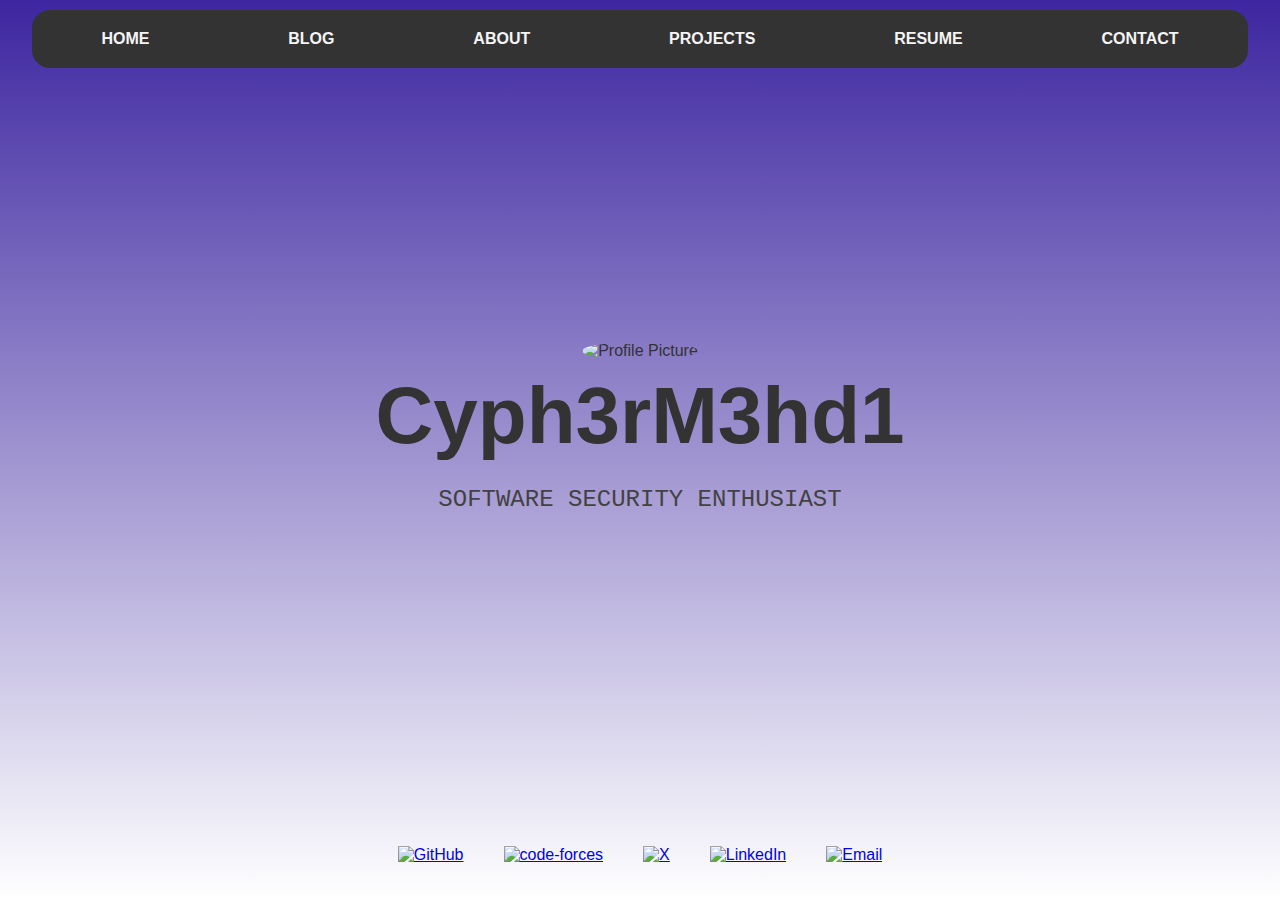
==== index.html @ 96d22143 "Add files via upload" ====
<!DOCTYPE html>
<html lang="en">
<head>
    <meta charset="UTF-8">
    <meta name="viewport" content="width=device-width, initial-scale=1.0">
    <title>Mehdi's Portfolio</title>
    <link rel="stylesheet" href="style.css">
</head>
<body>
        
    <div class="container">
        <nav>
            <ul class="navbar">
                <li><a href="/index.html">HOME</a></li>
                <li><a href="/blog.html">BLOG</a></li>
                <li><a href="/about.html">ABOUT</a></li>
                <li><a href="/projects.html">PROJECTS</a></li>
                <li><a href="/resume.html">RESUME</a></li>
                <li><a href="/contact.html">CONTACT</a></li>
            </ul>
        </nav>
        <header>
            <img src="icons/logo_transparent.png" alt="Profile Picture" class="profile-img">
            <h1>Cyph3rM3hd1</h1>
            <p>SOFTWARE SECURITY ENTHUSIAST</p>
        </header>
        <footer>
            <ul class="social-icons">
                <li><a href="https://github.com/cyph3rm3hd1"><img src="icons/github.png" alt="GitHub"></a></li>
                <li><a href="https://codeforces.com/profile/savagemehdi"><img src="icons/code-forces.png" alt="code-forces"></a></li>
                <li><a href="https://x.com/Cyph3rM3hd1"><img src="icons/twitter-alt.png" alt="X"></a></li>
                <li><a href="https://www.linkedin.com/in/cyph3rm3hd1/"><img src="icons/linkedin.png" alt="LinkedIn"></a></li>
                <li><a href="mailto:cyphermehdi@gmail.com"><img src="icons/mail.png" alt="Email"></a></li>  
            </ul>
        </footer>
    </div>
</body>
</html>
---- style.css ----
body {
    font-family: Arial, sans-serif;
    background-color: #424243;
    color: #333;
    text-align: center;
    margin: 0;
    padding: 0;
    display: flex;
    justify-content: center;
    align-items: center;
    height: 100vh;
    width: 100vw;
}

.container {
    width: 100%;
    height: 100%;
    padding: 0;
    background: linear-gradient(to bottom, rgb(61, 38, 160), white);
    box-shadow: 0 0 10px rgba(0,0,0,0.1);
    display: flex;
    flex-direction: column;
    align-items: center;
    justify-content: space-between;
}

nav {
    width: 95%;
    background-color: #333;
    border-radius: 18px;
    margin-top: 10px;
    margin-bottom: 0;
}

.navbar {
    list-style: none;
    padding: 0;
    display: flex;
    justify-content: space-around;
    margin: 0;
    flex-wrap: wrap;
}

.navbar li {
    margin: 10px 0;
}

.navbar li a {
    text-decoration: none;
    color: whitesmoke;
    padding: 10px 15px;
    display: block;
    font-weight: bold;
}

.navbar li a:hover {
    background-color: #424243;
    border-radius: 18px;
}

.profile-img {
    border-radius: 50%;
    width: 300px;
    height: 300px;
    object-fit: fill;
    align-items: stretch;
    margin-top: 0;
}

header {
    text-align: center;
}

header h1 {
    margin: 10px 0 5px;
    font-size: 5em;
    color: #333;
    font-weight: bolder;
}
header h2 {
    margin-bottom: 400px;
    font-size: 4em;
    color: #333;
    font-weight: bolder;
}
header p {
    margin: 8;
    font-size: 1.5em;
    color: #424243;
    font-family: 'Courier New', monospace;
}

footer {
    margin-top: 20px;
    margin-bottom: 20px;
}

.social-icons {
    list-style: none;
    padding: 0;
    display: flex;
    justify-content: center;
    flex-wrap: wrap;
}

.social-icons li {
    margin: 0 20px;
}

.social-icons img {
    width: 40px;
    height: 40px;
}

.social-icons1 {
    list-style: none;
    padding: 0;
    display: flex;
    justify-content: center;
    flex-wrap: wrap;
}

.social-icons1 li {
    margin: 28px;
 }

.social-icons1 img {
    width: 200px;
    height: 200px;
}
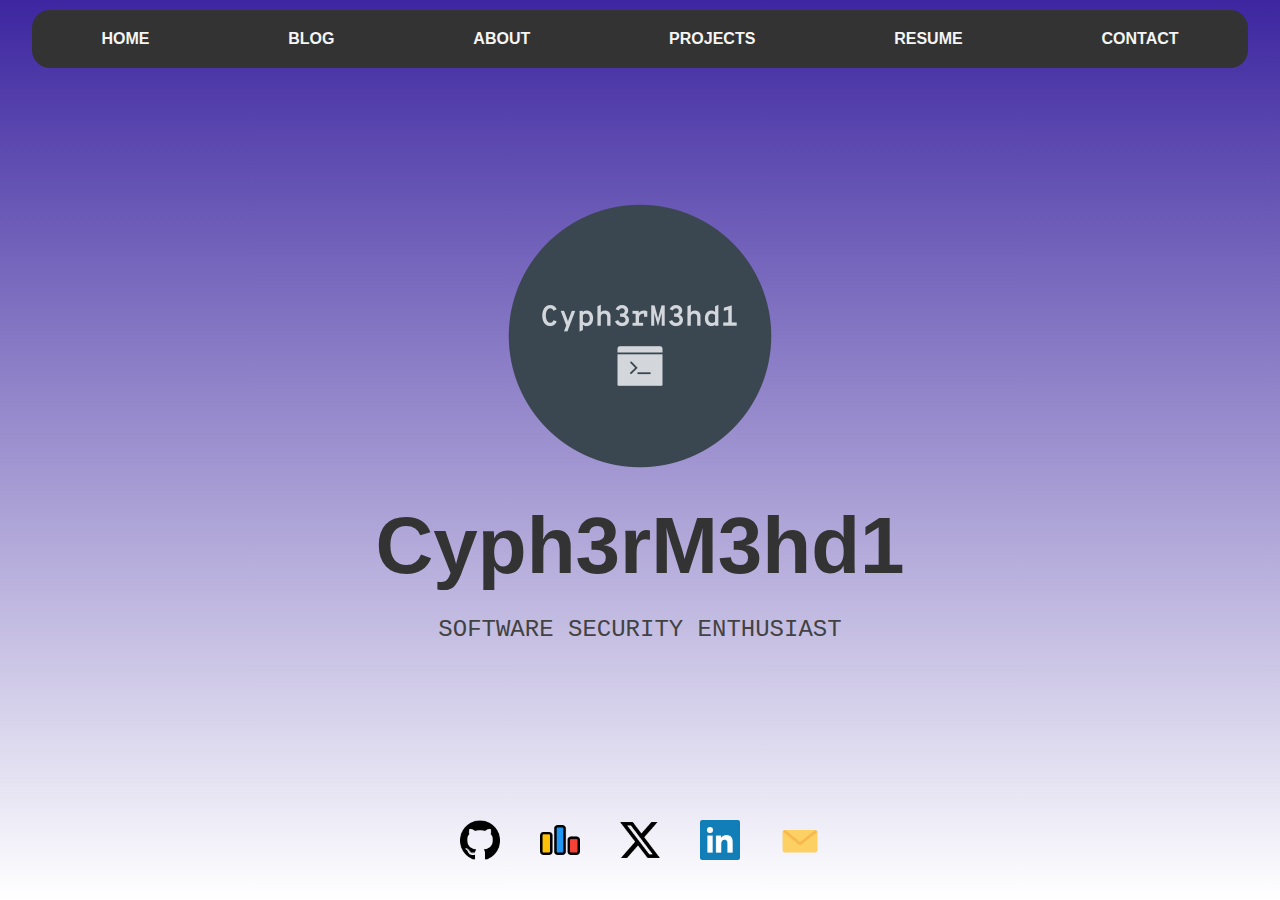
==== commit f4b0d192: "Update index.html" ====
--- a/index.html
+++ b/index.html
@@ -11,12 +11,12 @@
     <div class="container">
         <nav>
             <ul class="navbar">
-                <li><a href="/index.html">HOME</a></li>
-                <li><a href="/blog.html">BLOG</a></li>
-                <li><a href="/about.html">ABOUT</a></li>
-                <li><a href="/projects.html">PROJECTS</a></li>
-                <li><a href="/resume.html">RESUME</a></li>
-                <li><a href="/contact.html">CONTACT</a></li>
+                <li><a href="https://cyph3rm3hd1.github.io/portfolio/">HOME</a></li>
+                <li><a href="https://cyph3rm3hd1.github.io/portfolio/blog.html">BLOG</a></li>
+                <li><a href="https://cyph3rm3hd1.github.io/portfolio/about.html">ABOUT</a></li>
+                <li><a href="https://cyph3rm3hd1.github.io/portfolio/projects.html">PROJECTS</a></li>
+                <li><a href="https://cyph3rm3hd1.github.io/portfolio/resume.html">RESUME</a></li>
+                <li><a href="https://cyph3rm3hd1.github.io/portfolio/contact.html">CONTACT</a></li>
             </ul>
         </nav>
         <header>
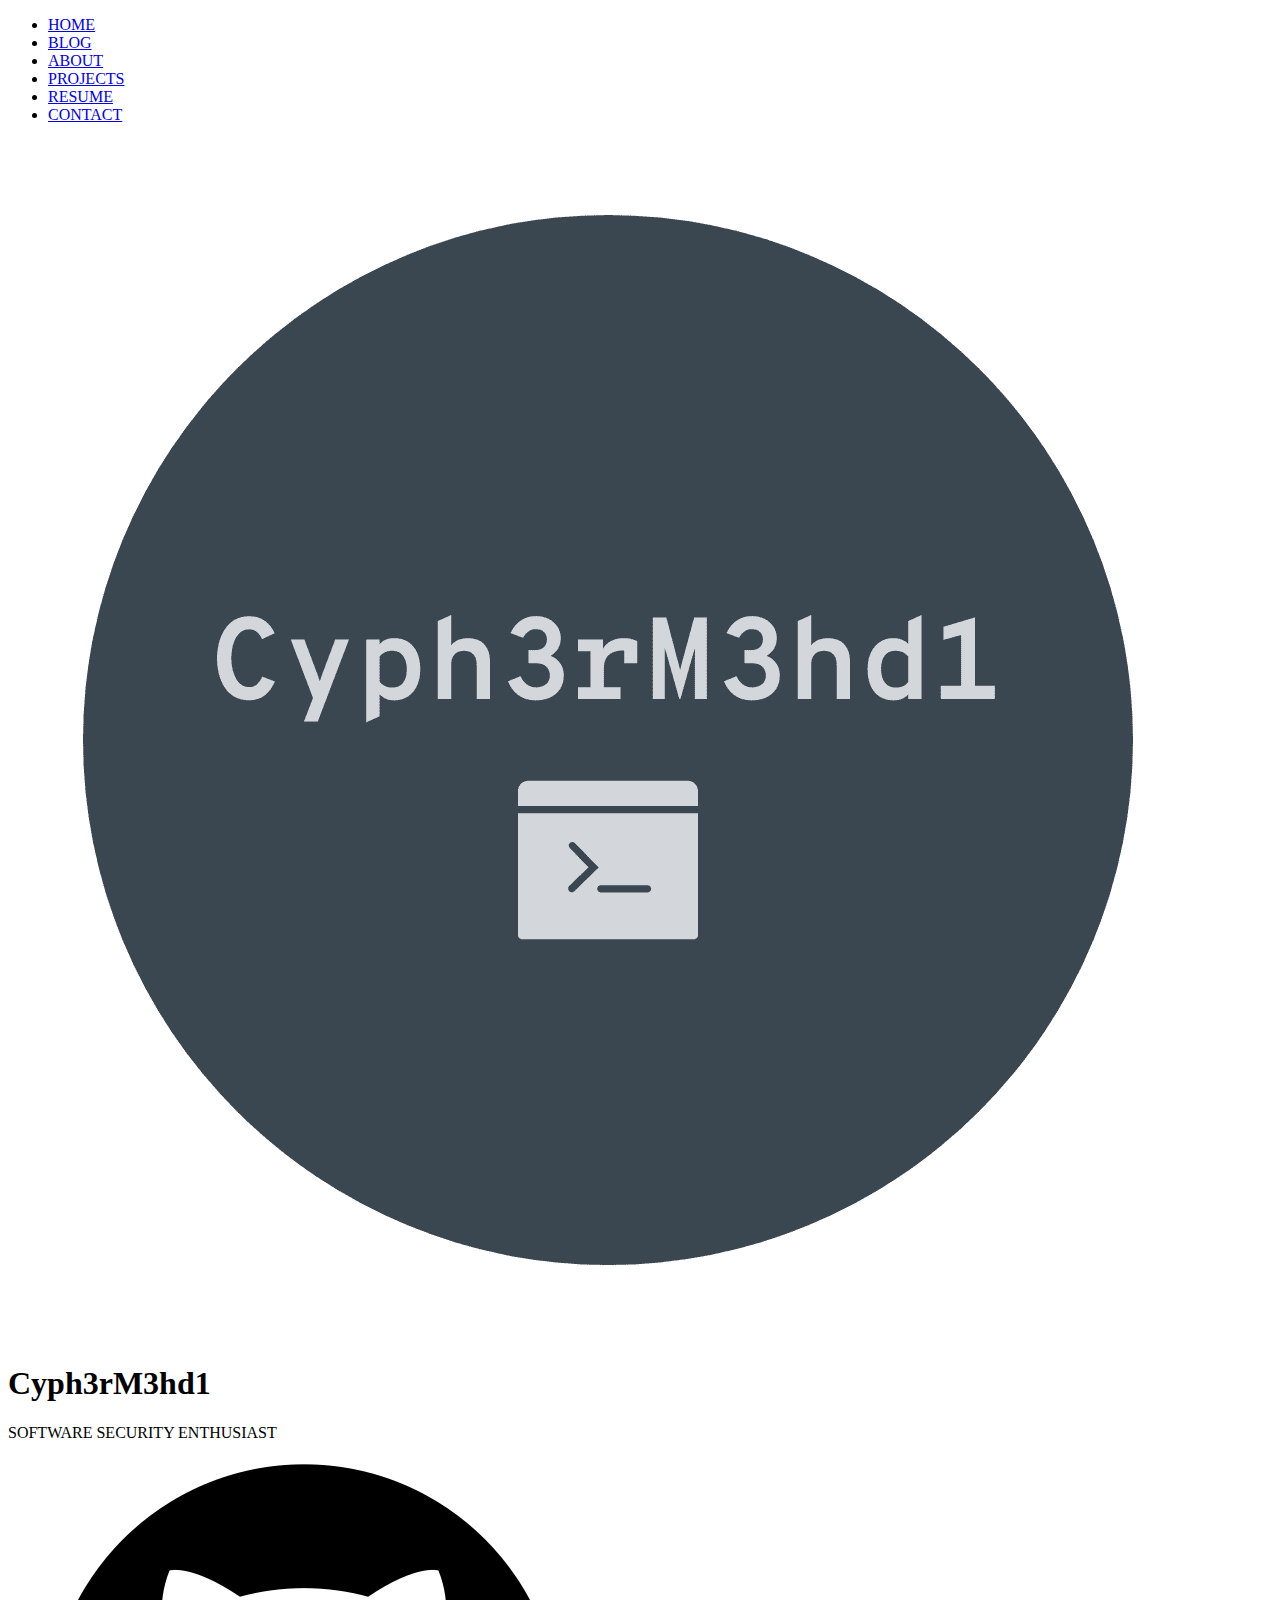
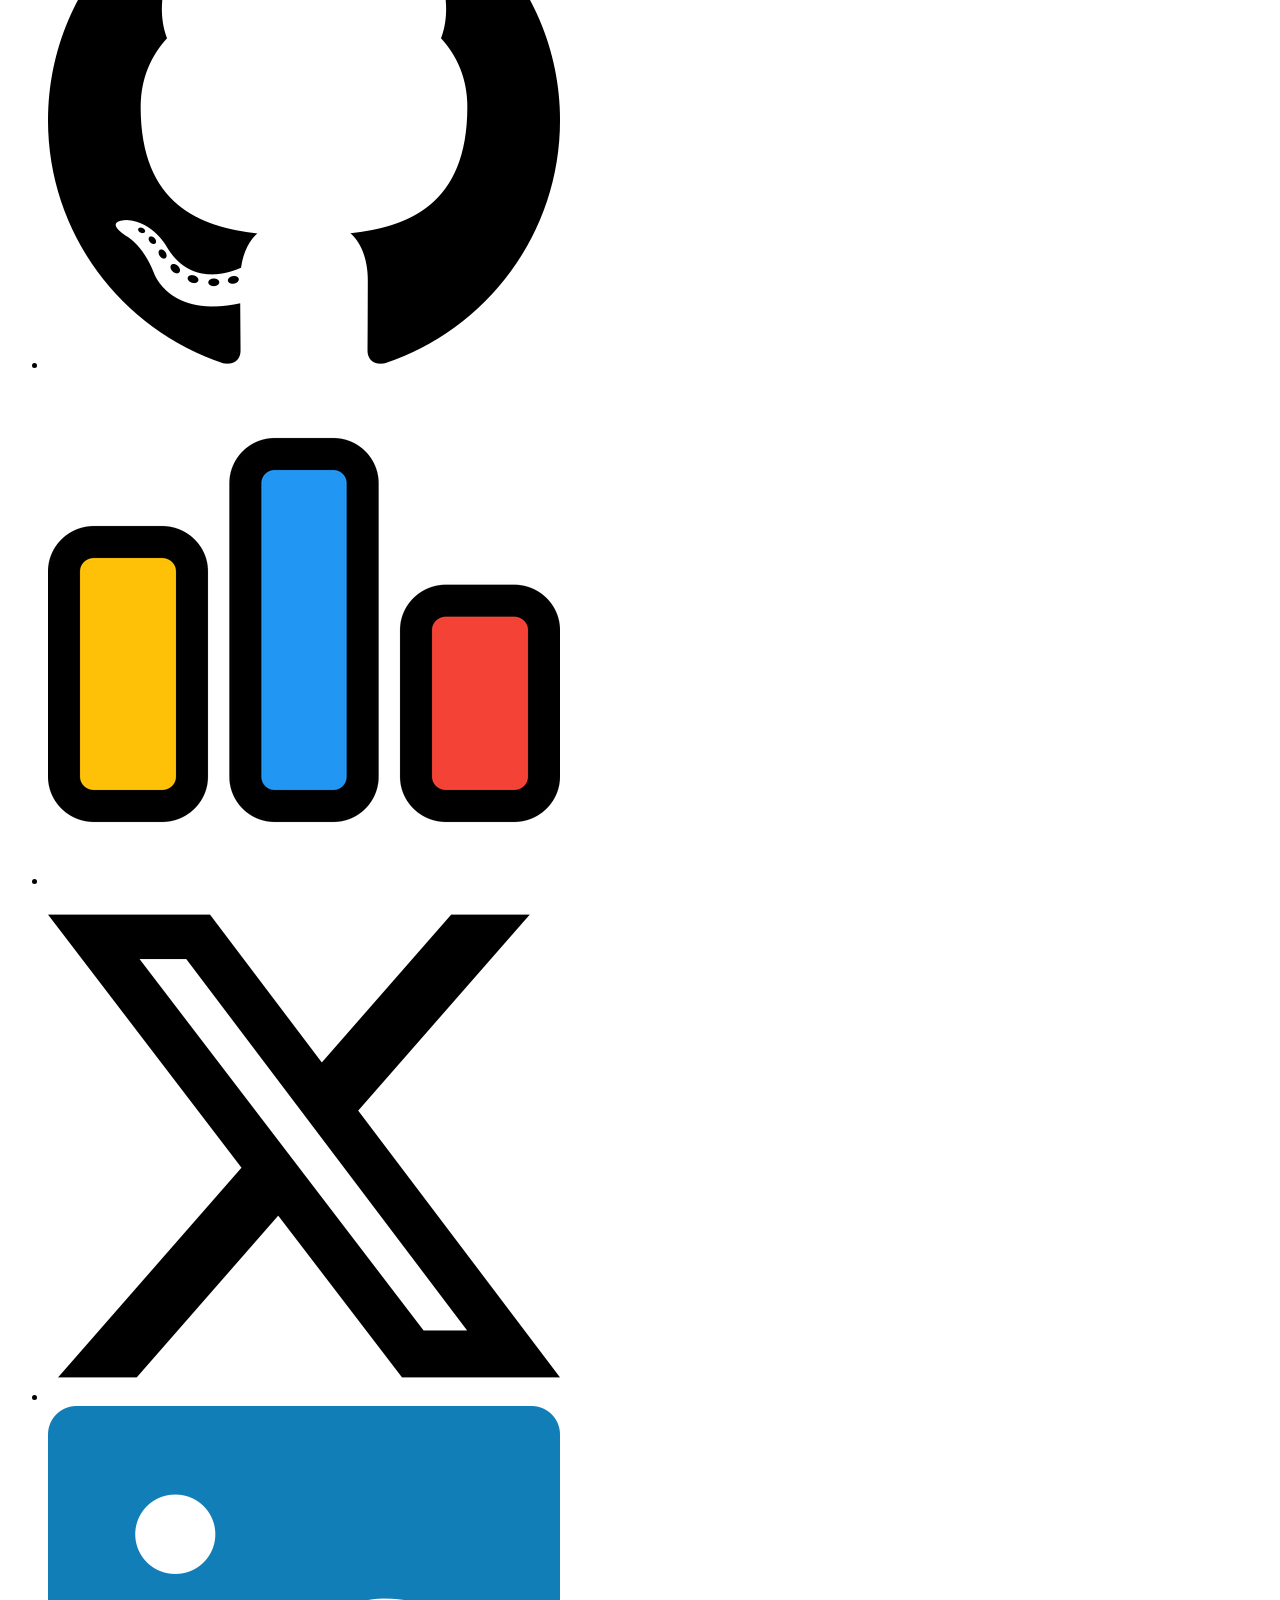
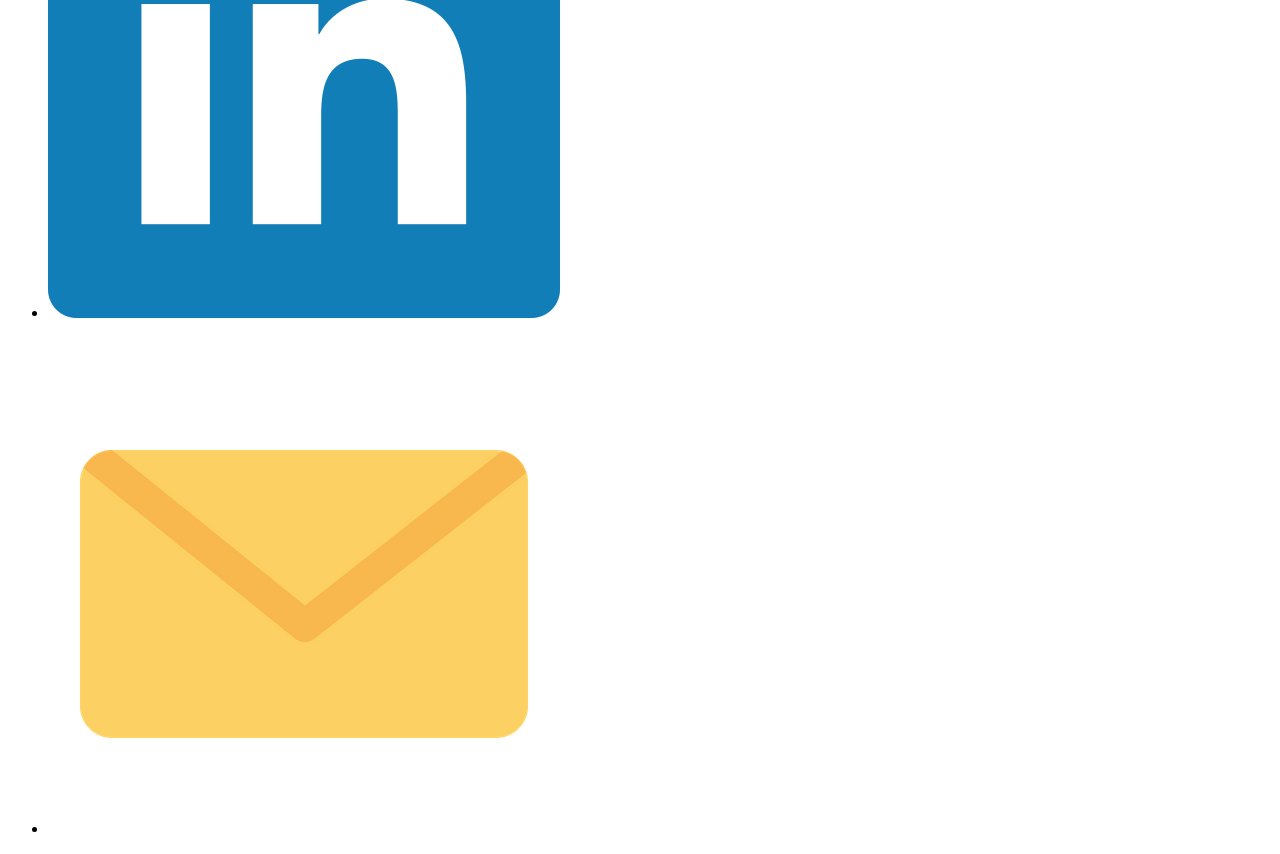
==== commit 0b3b6566: "Update index.html" ====
--- a/index.html
+++ b/index.html
@@ -4,7 +4,9 @@
     <meta charset="UTF-8">
     <meta name="viewport" content="width=device-width, initial-scale=1.0">
     <title>Mehdi's Portfolio</title>
-    <link rel="stylesheet" href="style.css">
+    <link rel="stylesheet" hef="style.css">
+    <link rel="icon" href="icons/logo_transparent.png">
+    
 </head>
 <body>
         
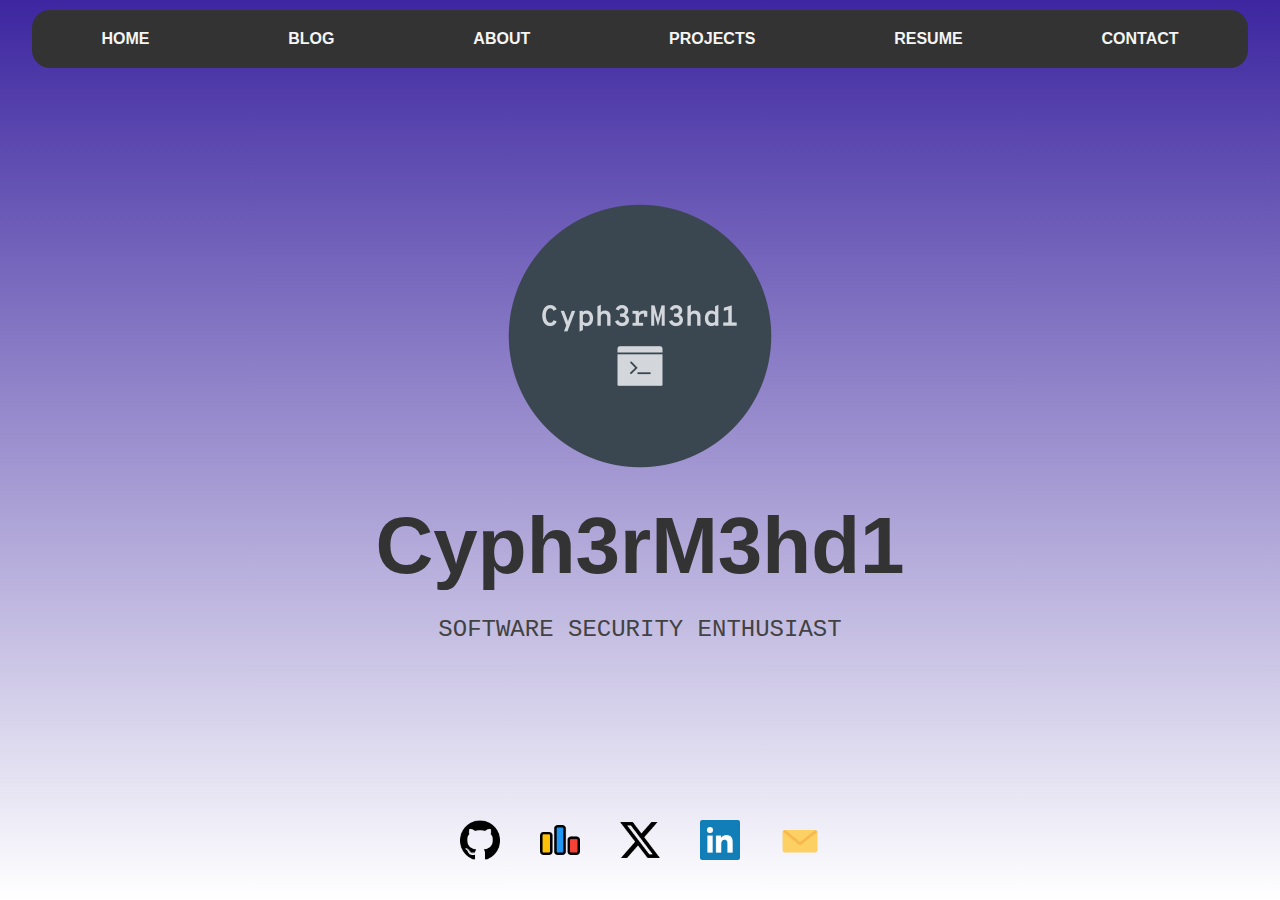
==== commit 1d59d22d: "Update index.html" ====
--- a/index.html
+++ b/index.html
@@ -4,7 +4,7 @@
     <meta charset="UTF-8">
     <meta name="viewport" content="width=device-width, initial-scale=1.0">
     <title>Mehdi's Portfolio</title>
-    <link rel="stylesheet" hef="style.css">
+    <link rel="stylesheet" href="style.css">
     <link rel="icon" href="icons/logo_transparent.png">
     
 </head>
--- a/style.css
+++ b/style.css
@@ -0,0 +1,130 @@
+body {
+    font-family: Arial, sans-serif;
+    background-color: #424243;
+    color: #333;
+    text-align: center;
+    margin: 0;
+    padding: 0;
+    display: flex;
+    justify-content: center;
+    align-items: center;
+    height: 100vh;
+    width: 100vw;
+}
+
+.container {
+    width: 100%;
+    height: 100%;
+    padding: 0;
+    background: linear-gradient(to bottom, rgb(61, 38, 160), white);
+    box-shadow: 0 0 10px rgba(0,0,0,0.1);
+    display: flex;
+    flex-direction: column;
+    align-items: center;
+    justify-content: space-between;
+}
+
+nav {
+    width: 95%;
+    background-color: #333;
+    border-radius: 18px;
+    margin-top: 10px;
+    margin-bottom: 0;
+}
+
+.navbar {
+    list-style: none;
+    padding: 0;
+    display: flex;
+    justify-content: space-around;
+    margin: 0;
+    flex-wrap: wrap;
+}
+
+.navbar li {
+    margin: 10px 0;
+}
+
+.navbar li a {
+    text-decoration: none;
+    color: whitesmoke;
+    padding: 10px 15px;
+    display: block;
+    font-weight: bold;
+}
+
+.navbar li a:hover {
+    background-color: #424243;
+    border-radius: 18px;
+}
+
+.profile-img {
+    border-radius: 50%;
+    width: 300px;
+    height: 300px;
+    object-fit: fill;
+    align-items: stretch;
+    margin-top: 0;
+}
+
+header {
+    text-align: center;
+}
+
+header h1 {
+    margin: 10px 0 5px;
+    font-size: 5em;
+    color: #333;
+    font-weight: bolder;
+}
+header h2 {
+    margin-bottom: 400px;
+    font-size: 4em;
+    color: #333;
+    font-weight: bolder;
+}
+header p {
+    margin: 8;
+    font-size: 1.5em;
+    color: #424243;
+    font-family: 'Courier New', monospace;
+}
+
+footer {
+    margin-top: 20px;
+    margin-bottom: 20px;
+}
+
+.social-icons {
+    list-style: none;
+    padding: 0;
+    display: flex;
+    justify-content: center;
+    flex-wrap: wrap;
+}
+
+.social-icons li {
+    margin: 0 20px;
+}
+
+.social-icons img {
+    width: 40px;
+    height: 40px;
+}
+
+.social-icons1 {
+    list-style: none;
+    padding: 0;
+    display: flex;
+    justify-content: center;
+    flex-wrap: wrap;
+}
+
+.social-icons1 li {
+    margin: 28px;
+ }
+
+.social-icons1 img {
+    width: 200px;
+    height: 200px;
+}